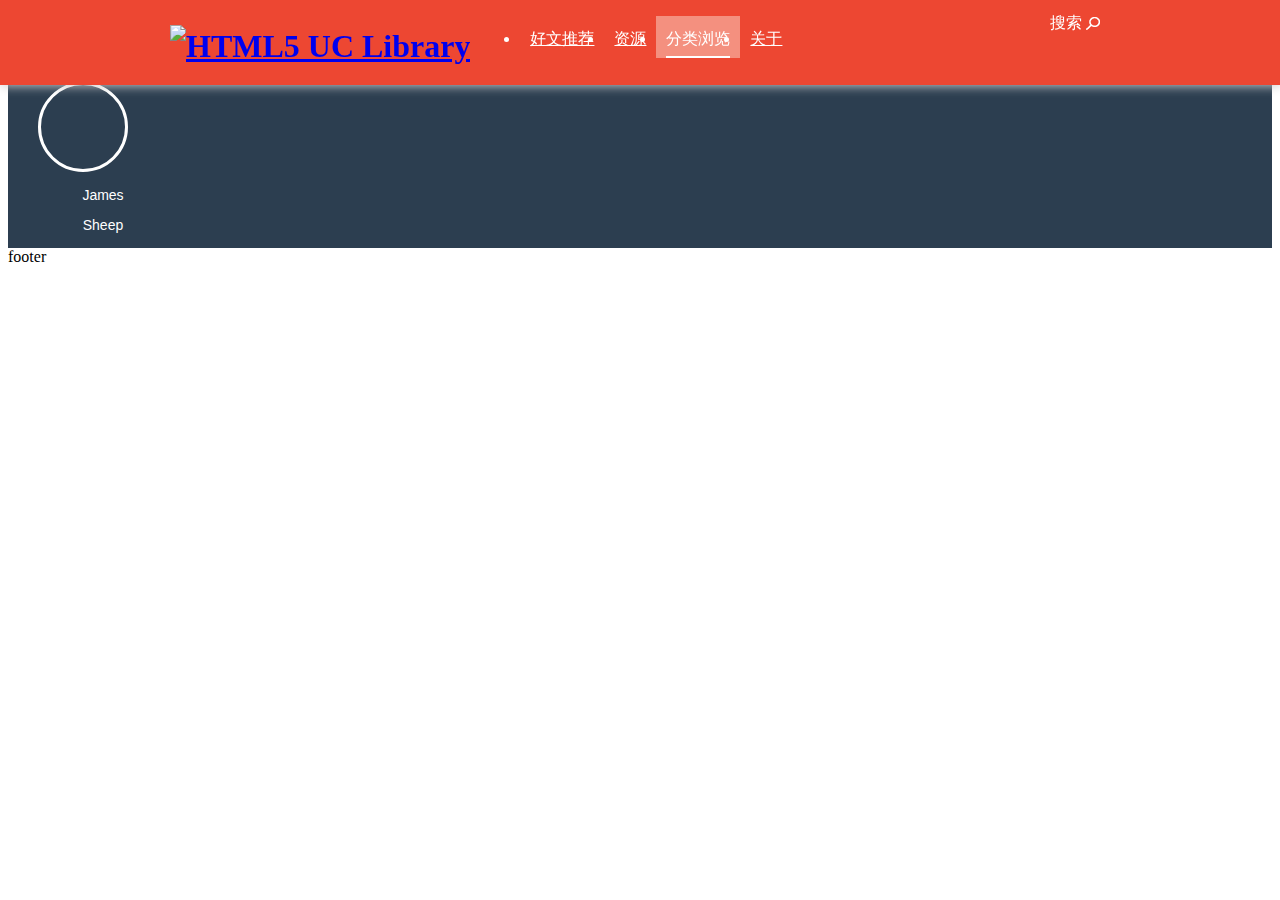
==== index.html @ d78fbace "daily regular commit" ====
<!DOCTYPE html>
<!--[if lt IE 7]>      <html class="no-js lt-ie9 lt-ie8 lt-ie7"> <![endif]-->
<!--[if IE 7]>         <html class="no-js lt-ie9 lt-ie8"> <![endif]-->
<!--[if IE 8]>         <html class="no-js lt-ie9"> <![endif]-->
<!--[if gt IE 8]><!-->
<html class="no-js"> <!--<![endif]-->
<head>
    <meta charset="gbk"/>
    <meta http-equiv="X-UA-Compatible" content="IE=edge">
    <title></title>
    <meta name="description" content=""/>
    <meta name="keywords" content=""/>
    <link rel="stylesheet" href="http://style.china.alibaba.com/fdevlib/css/fdev-v4/core/fdev-float.css">
    <link rel="stylesheet" href="css/main.css">
    <script src="http://style.china.alibaba.com/fdevlib/js/fdev-v4/core/fdev-min.js"></script>
</head>
<body>
    <header>
        <div class="header-inner">
            <h1><a href="#" title="HTML5 UC Library"><img src="http://img.china.alibaba.com/cms/upload/2013/521/795/1597125_823742341.png" alt="HTML5 UC Library"></a></h1>
            <nav>
                <ul>
                    <li><a href="#">�����Ƽ�</a></li>
                    <li><a href="#">��Դ</a></li>
                    <li class="current"><a href="#">�������</a></li>
                    <li><a href="#">����</a></li>
                </ul>
            </nav>
            <div class="search">
                <div class="trigger">
                    <span>����</span>
                    <img src="[data-uri]" width="14" height="14" alt="">
                </div>
            </div>
        </div>
    </header>
    <div id="content">
        <div id="content-inner" class="screen">
            <section class="row">
                <div class="case">
                    <div class="user">
                        <dl>
                            <dt><img src="http://img.china.alibaba.com/cms/upload/2013/421/795/1597124_823742341.jpg" alt=""></dt>
                            <dd class="name">James Sheep</dd>
                        </dl>
                    </div>
                </div>
            </section>
        </div>
    </div>
    <footer>footer</footer>
</body>
</html>
---- css/main.css ----
header {
    background: #ed4732;
    width: 100%;
    position: fixed;
    left: 0;
    top: 0;
    z-index: 10;
    box-shadow: 1px 1px 10px #ccc;

}
header .header-inner {
    width: 940px;
    height: 42px;
    margin: 0 auto;
    color: #fff;
    font-size: 16px;
    font-family: \5FAE\8F6F\96C5\9ED1, /* ΢���źڣ�Ĭ������������� */
                     \9 ED1\4F53, /* ���壬win���滻���� */ \6587\6CC9\9A7F\6B63\9ED1\4F53, /* ��Ȫ�������壬unix/linux���滻���� */ \534E\6587\7EC6\9ED1; /* ����ϸ�ڣ�mac os���滻���� */
}
header h1 {
    float: left;
    height: 42px;
    line-height: 42px;
    margin-right: 10px;
}
header h1 img {
    vertical-align: middle;
}
header nav {
    float: left;
}
header li {
    float: left;
    padding: 0 10px;
}
header li a {
    display: block;
    height: 40px;
    line-height: 46px;
}
header li a:link,
header li a:visited {
    color: #fff;
}
header li a:hover {
    color: #fff;
    text-decoration: none;
    border-bottom: 2px solid #fff;
}
header li.current {
    background-color: #f4907f;
}
header li.current a:link,
header li.current a:visited,
header li.current a:hover {
    text-decoration: none;
    border-bottom: 2px solid #fff;
}
header .search {
    float: right;
    height: 42px;
    padding: 0 10px;
    cursor: pointer;
}
header .search:active {
    background-color: #f4907f;
}
header .search span {
    float: left;
    height: 40px;
    line-height: 46px;
    margin-right: 4px;
}
header .search img {
    float: left;
    margin-top: 17px;
}

#content {
    margin-top: 44px;
}

section.row {
    zoom: 1;
}
section.row:after {display:block;clear:both;height:0;content:"\0020";}

div.case {
    zoom: 1;
    background-color: #2c3e50;
}
div.case:after {display:block;clear:both;height:0;content:"\0020";}
.case .user {
    float: left;
    padding: 22px 20px;
    width: 110px;
    overflow: hidden;
    color: #fff;
}
.case .user dt {
    border: 3px solid #ffffff;
    display: block;
    width: 84px;
    height: 84px;
    overflow: hidden;
    margin: 0 auto;
    -webkit-border-radius: 50%;
    -moz-border-radius: 50%;
    border-radius: 50%;
}
.case .user dt img {
    vertical-align: middle;
}
.case .user dd.name {
    height: 30px;
    line-height: 30px;
    margin-top: 8px;
    font-size: 14px;
    font-family: Monaco, "Helvetica Neue", Helvetica, Arial, sans-serif;
    text-align: center;
}
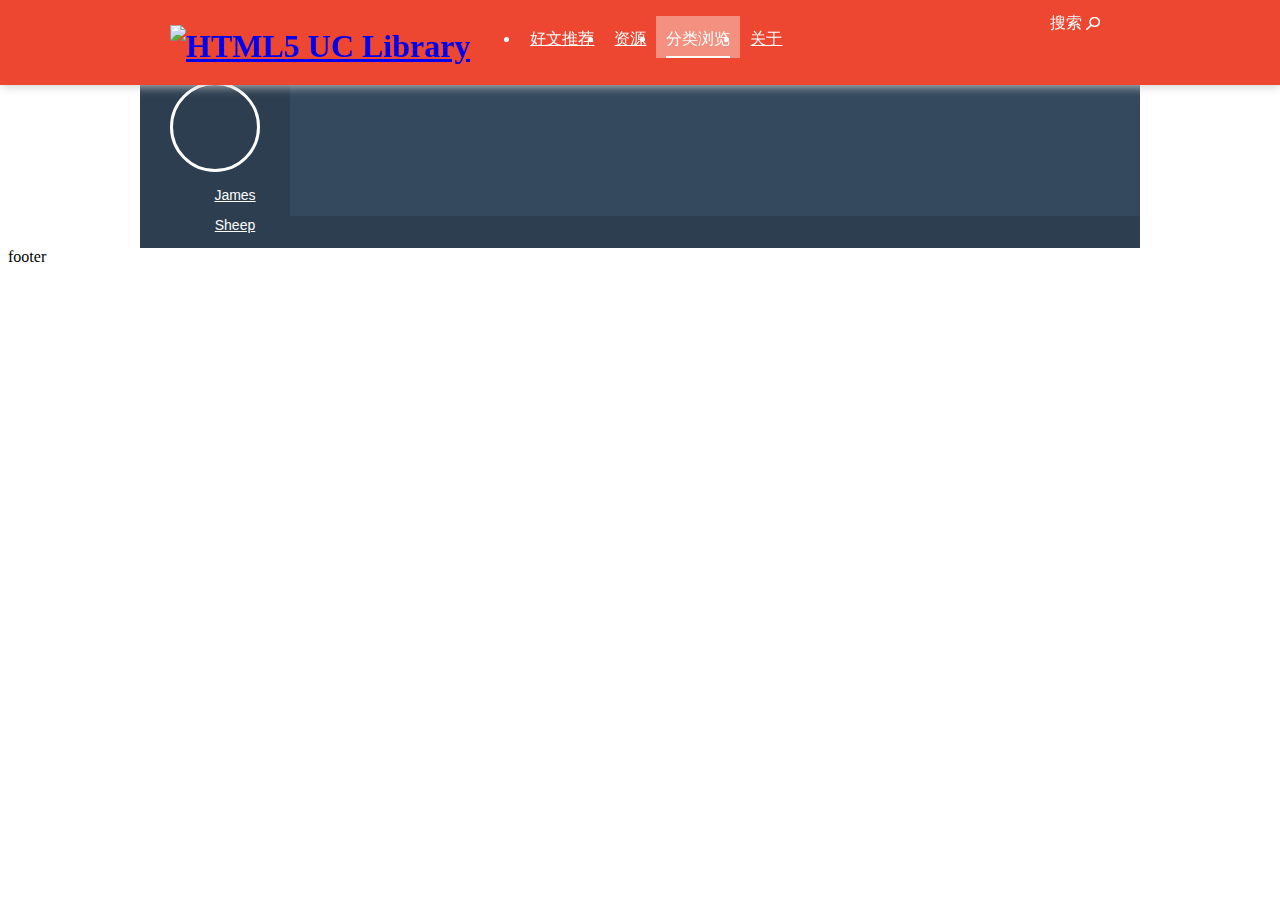
==== commit 1607e1c5: "regular commit" ====
--- a/index.html
+++ b/index.html
@@ -41,8 +41,11 @@
                     <div class="user">
                         <dl>
                             <dt><img src="http://img.china.alibaba.com/cms/upload/2013/421/795/1597124_823742341.jpg" alt=""></dt>
-                            <dd class="name">James Sheep</dd>
+                            <dd class="name"><a href="#">James Sheep</a></dd>
                         </dl>
+                    </div>
+                    <div class="main">
+                        hello
                     </div>
                 </div>
             </section>
--- a/css/main.css
+++ b/css/main.css
@@ -79,7 +79,10 @@
 #content {
     margin-top: 44px;
 }
-
+.screen {
+    width: 1000px;
+    margin: 0 auto;
+}
 section.row {
     zoom: 1;
 }
@@ -118,4 +121,19 @@
     font-size: 14px;
     font-family: Monaco, "Helvetica Neue", Helvetica, Arial, sans-serif;
     text-align: center;
+}
+.case .user dd.name a:link,
+.case .user dd.name a:visited {
+    color: #fff;
+}
+.case .user dd.name a:hover {
+    color: #1abc9c;
+    text-decoration: underline;
+}
+.case .main {
+    margin-left: 150px;
+    min-height: 132px;
+    background-color: #34495e;
+    overflow: hidden;
+    padding: 20px;
 }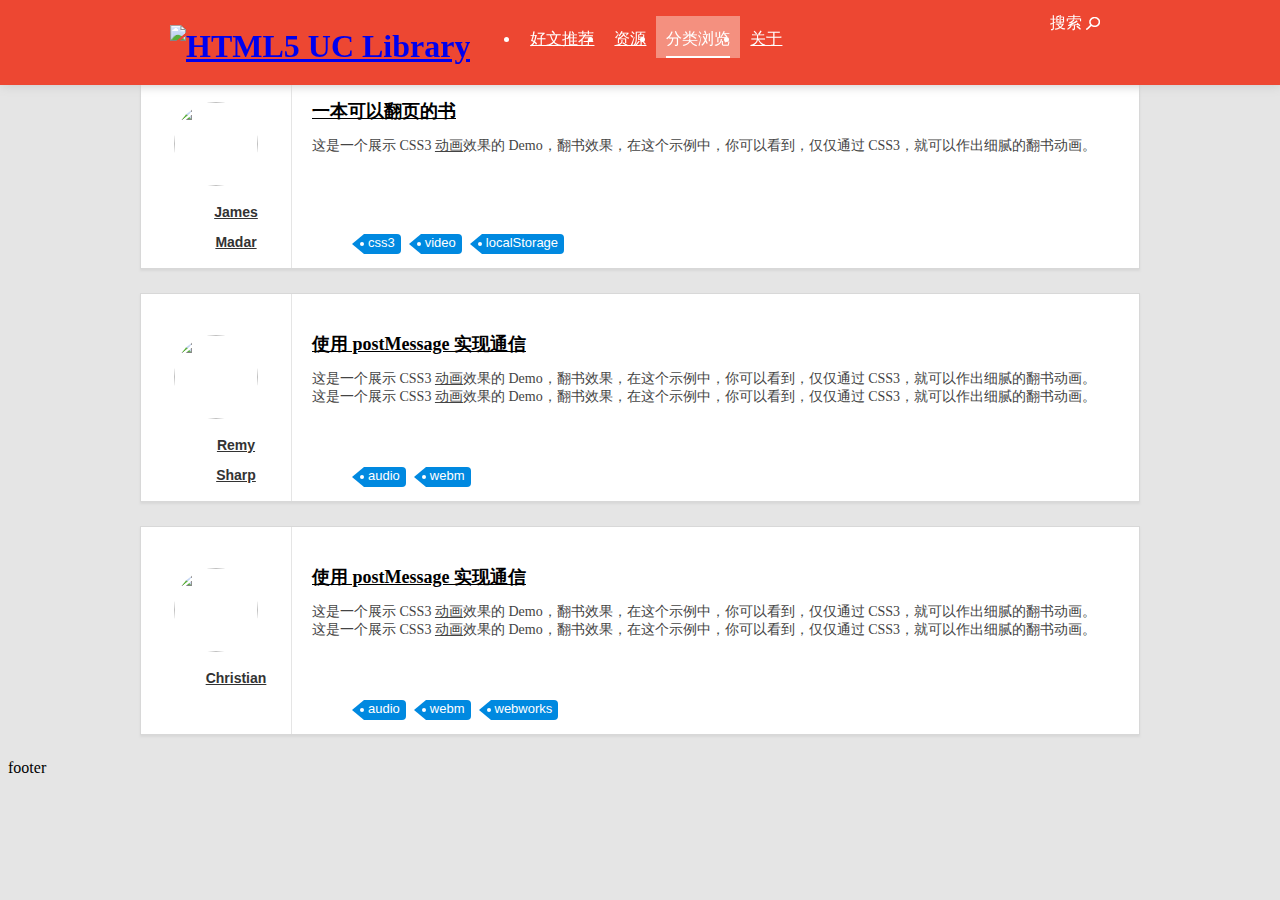
==== commit dc2ba134: "add case style" ====
--- a/index.html
+++ b/index.html
@@ -41,11 +41,91 @@
                     <div class="user">
                         <dl>
                             <dt><img src="http://img.china.alibaba.com/cms/upload/2013/421/795/1597124_823742341.jpg" alt=""></dt>
-                            <dd class="name"><a href="#">James Sheep</a></dd>
+                            <dd class="name"><a href="#">James Madar</a></dd>
                         </dl>
                     </div>
                     <div class="main">
-                        hello
+                        <div class="post">
+                            <h3><a href="#">һ�����Է�ҳ����</a></h3>
+                            <p>����һ��չʾ CSS3 <a href="#">����</a>Ч���� Demo������Ч���������ʾ���У�����Կ���������ͨ�� CSS3���Ϳ�������ϸ��ķ��鶯����</p>
+                        </div>
+                        <div class="info fd-clr">
+                            <div class="tags">
+                                <ul>
+                                    <li><a href="#">css3</a></li>
+                                    <li><a href="#">video</a></li>
+                                    <li><a href="#">localStorage</a></li>
+                                </ul>
+                            </div>
+                        </div>
+                        <div class="browser-support">
+                            <ul>
+                                <li class="ie" title="IE 10"></li>
+                                <li class="chrome" title="Chrome 24"></li>
+                                <li class="firefox" title="Firefox 23"></li>
+                                <li class="safari" title="Safari 5"></li>
+                            </ul>
+                        </div>
+                    </div>
+                </div>
+                <div class="case">
+                    <div class="user">
+                        <dl>
+                            <dt><img src="http://img.china.alibaba.com/cms/upload/2013/420/895/1598024_823742341.jpg" alt=""></dt>
+                            <dd class="name"><a href="#">Remy Sharp</a></dd>
+                        </dl>
+                    </div>
+                    <div class="main">
+                        <div class="post">
+                            <h3><a href="#">ʹ�� postMessage ʵ��ͨ��</a></h3>
+                            <p>����һ��չʾ CSS3 <a href="#">����</a>Ч���� Demo������Ч���������ʾ���У�����Կ���������ͨ�� CSS3���Ϳ�������ϸ��ķ��鶯��������һ��չʾ CSS3 <a href="#">����</a>Ч���� Demo������Ч���������ʾ���У�����Կ���������ͨ�� CSS3���Ϳ�������ϸ��ķ��鶯����</p>
+                        </div>
+                        <div class="info fd-clr">
+                            <div class="tags">
+                                <ul>
+                                    <li><a href="#">audio</a></li>
+                                    <li><a href="#">webm</a></li>
+                                </ul>
+                            </div>
+                        </div>
+                        <div class="browser-support">
+                            <ul>
+                                <li class="chrome" title="Chrome 24"></li>
+                                <li class="firefox" title="Firefox 23"></li>
+                                <li class="safari" title="Safari 5"></li>
+                            </ul>
+                        </div>
+                    </div>
+                </div>
+                <div class="case">
+                    <div class="user">
+                        <dl>
+                            <dt><img src="http://img.china.alibaba.com/cms/upload/2013/320/895/1598023_823742341.png" alt=""></dt>
+                            <dd class="name"><a href="#">Christian</a></dd>
+                        </dl>
+                    </div>
+                    <div class="main">
+                        <div class="post">
+                            <h3><a href="#">ʹ�� postMessage ʵ��ͨ��</a></h3>
+                            <p>����һ��չʾ CSS3 <a href="#">����</a>Ч���� Demo������Ч���������ʾ���У�����Կ���������ͨ�� CSS3���Ϳ�������ϸ��ķ��鶯��������һ��չʾ CSS3 <a href="#">����</a>Ч���� Demo������Ч���������ʾ���У�����Կ���������ͨ�� CSS3���Ϳ�������ϸ��ķ��鶯����</p>
+                        </div>
+                        <div class="info fd-clr">
+                            <div class="tags">
+                                <ul>
+                                    <li><a href="#">audio</a></li>
+                                    <li><a href="#">webm</a></li>
+                                    <li><a href="#">webworks</a></li>
+                                </ul>
+                            </div>
+                        </div>
+                        <div class="browser-support">
+                            <ul>
+                                <li class="ie" title="IE 10"></li>
+                                <li class="chrome" title="Chrome 24"></li>
+                                <li class="firefox" title="Firefox 23"></li>
+                                <li class="safari" title="Safari 5"></li>
+                            </ul>
+                        </div>
                     </div>
                 </div>
             </section>
--- a/css/main.css
+++ b/css/main.css
@@ -1,3 +1,7 @@
+html,
+body {
+    background-color: #E5E5E5;
+}
 header {
     background: #ed4732;
     width: 100%;
@@ -16,6 +20,8 @@
     font-size: 16px;
     font-family: \5FAE\8F6F\96C5\9ED1, /* ΢���źڣ�Ĭ������������� */
                      \9 ED1\4F53, /* ���壬win���滻���� */ \6587\6CC9\9A7F\6B63\9ED1\4F53, /* ��Ȫ�������壬unix/linux���滻���� */ \534E\6587\7EC6\9ED1; /* ����ϸ�ڣ�mac os���滻���� */
+    font-family: \5FAE\8F6F\96C5\9ED1, /* ΢���źڣ�Ĭ������������� */
+                     \9 ED1\4F53, /* ���壬win���滻���� */ \6587\6CC9\9A7F\6B63\9ED1\4F53, /* ��Ȫ�������壬unix/linux���滻���� */ \534E\6587\7EC6\9ED1; /* ����ϸ�ڣ�mac os���滻���� */
 }
 header h1 {
     float: left;
@@ -77,7 +83,7 @@
 }
 
 #content {
-    margin-top: 44px;
+    margin-top: 60px;
 }
 .screen {
     width: 1000px;
@@ -90,7 +96,12 @@
 
 div.case {
     zoom: 1;
-    background-color: #2c3e50;
+    margin-bottom: 24px;
+    border: 1px solid #d8d8d8;
+    background-color: #fff;
+    -moz-box-shadow: 0px 2px 2px #1a1a1a;
+    -webkit-box-shadow: 0px 2px 2px #1a1a1a;
+    box-shadow: 0px 2px 2px #d8d8d8;
 }
 div.case:after {display:block;clear:both;height:0;content:"\0020";}
 .case .user {
@@ -112,6 +123,8 @@
     border-radius: 50%;
 }
 .case .user dt img {
+    width: 84px;
+    height: 84px;
     vertical-align: middle;
 }
 .case .user dd.name {
@@ -119,21 +132,143 @@
     line-height: 30px;
     margin-top: 8px;
     font-size: 14px;
-    font-family: Monaco, "Helvetica Neue", Helvetica, Arial, sans-serif;
+    font-weight: bold;
+    font-family: Roboto, Monaco, "Helvetica Neue", Helvetica, Arial, sans-serif;
     text-align: center;
 }
 .case .user dd.name a:link,
 .case .user dd.name a:visited {
-    color: #fff;
+    color: #333;
 }
 .case .user dd.name a:hover {
     color: #1abc9c;
     text-decoration: underline;
 }
 .case .main {
+    position: relative;
     margin-left: 150px;
-    min-height: 132px;
-    background-color: #34495e;
-    overflow: hidden;
-    padding: 20px;
+    overflow: hidden;
+    padding: 20px 30px 14px 20px;
+    border-left: 1px solid #E5E5E5;
+}
+.case .post {
+    min-height: 118px;
+}
+.case .post h3 {
+    font-size: 18px;
+    font-family: \5FAE\8F6F\96C5\9ED1, /* ΢���źڣ�Ĭ������������� */
+                     \9 ED1\4F53, /* ���壬win���滻���� */ \6587\6CC9\9A7F\6B63\9ED1\4F53, /* ��Ȫ�������壬unix/linux���滻���� */ \534E\6587\7EC6\9ED1; /* ����ϸ�ڣ�mac os���滻���� */
+    margin-bottom: 10px;
+}
+.case .post h3 a:link,
+.case .post h3 a:visited {
+    color: #000;
+}
+.case .post p {
+    font-size: 14px;
+    color: #444;
+}
+.case .post p a:link,
+.case .post p a:visited {
+    color: #444;
+}
+.case .post p a:hover {
+    color: #427fed;
+    text-decoration: underline;
+}
+.case .tags {
+    float: left;
+    margin-left: 12px;
+    font-family: "Helvetica Neue","HelveticaNeue",Helvetica,Arial,sans-serif;
+}
+.case .tags li {
+    float: left;
+    display: inline;
+    margin-right: 20px;
+}
+.case .tags li a {
+    position: relative;
+    display: inline-block;
+    height: 20px;
+    line-height: 18px;
+    padding: 0 6px 0 4px;
+    font-size: 13px;
+    background-color: #0089e0;
+    -webkit-border-radius: 0 4px 4px 0;
+    -moz-border-radius: 0 4px 4px 0;
+    -ms-border-radius: 0 4px 4px 0;
+    border-radius: 0 4px 4px 0;
+}
+.case .tags li a:link,
+.case .tags li a:visited,
+.case .tags li a:hover {
+    color: #fff;
+    text-decoration: none;
+}
+.case .tags li a:hover {
+    -moz-box-shadow: 3px 4px 4px #008ae0;
+    -webkit-box-shadow: 3px 4px 4px #008ae0;
+    box-shadow: 3px 4px 4px #999;
+}
+.case .tags li a:before {
+    position: absolute;
+    top: 0;
+    left: -12px;
+    content: "\0020";
+    width:0;
+    height:0;
+    overflow: hidden;
+    font-size: 0;
+    border-style: solid;
+    border-width: 10px 12px 10px 0;
+    border-color: transparent #0089e0 transparent transparent;
+}
+.case .tags li a:after {
+    position: absolute;
+    top: 8px;
+    left: -4px;
+    content: "\0020";
+    width: 4px;
+    height: 4px;
+    overflow: hidden;
+    font-size: 0;
+    background-color: #fff;
+    -webkit-border-radius: 50%;
+    -moz-border-radius: 50%;
+    -ms-border-radius: 50%;
+    border-radius: 50%;
+}
+.case .browser-support {
+    position: absolute;
+    top: 25px;
+    right: 12px;
+    width: 16px;
+    overflow: hidden;
+}
+.case .browser-support li {
+    display: block;
+    width: 16px;
+    height: 16px;
+    overflow: hidden;
+    margin-bottom: 8px;
+    background-color: red;
+    cursor: default;
+    background: url(http://img.china.alibaba.com/cms/upload/2013/000/895/1598000_823742341.gif) no-repeat;
+}
+.case .browser-support li:hover {
+    -webkit-transform: rotate(30deg);
+    -moz-transform: rotate(30deg);
+    transform: rotate(30deg);
+}
+.case .browser-support li.ie {
+    background-position: -32px 0;
+}
+.case .browser-support li.chrome {
+    background-position: -64px 0;
+}
+.case .browser-support li.firefox {
+    background-position: -48px 0;
+}
+.case .browser-support li.safari {
+    background-position: 0 0;
 }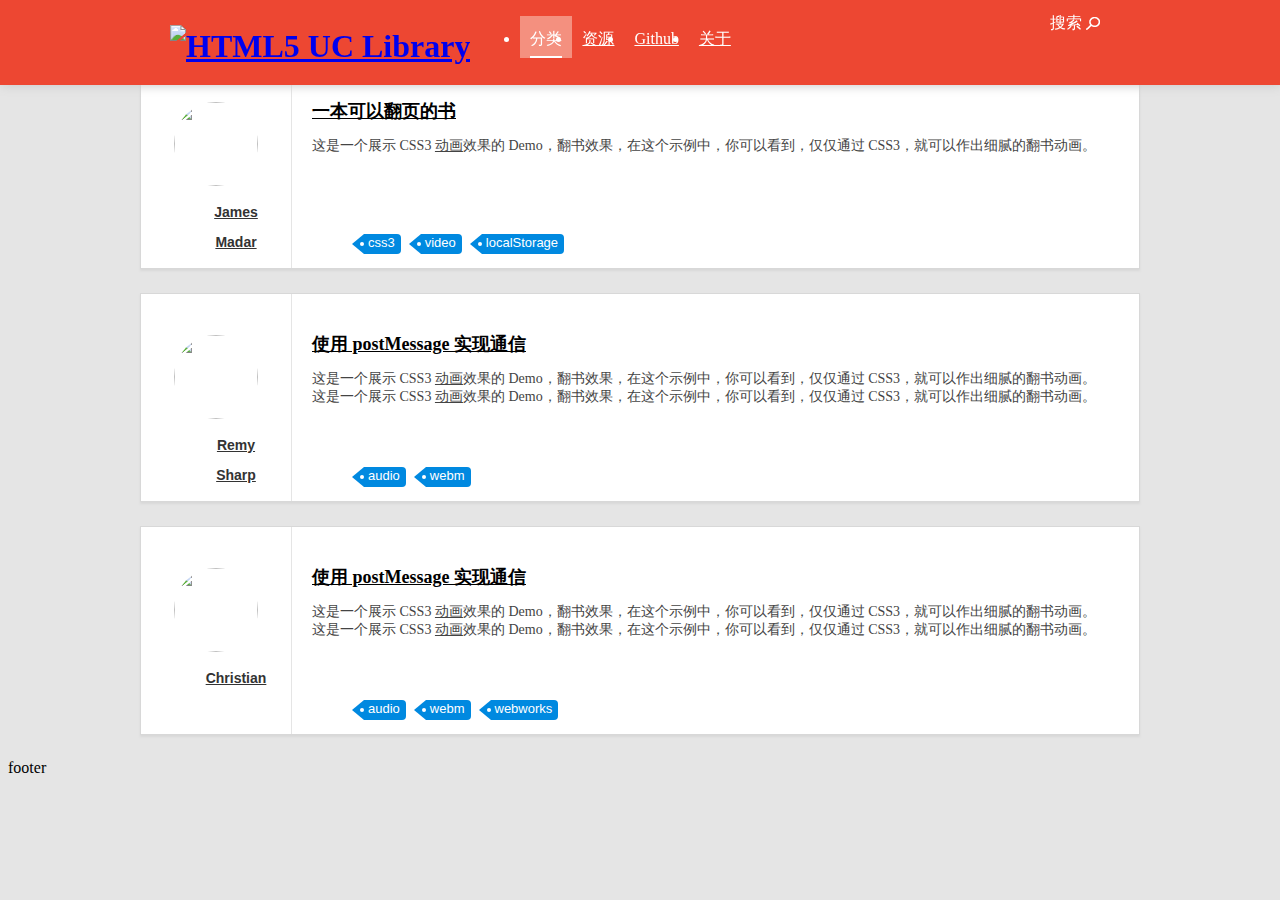
==== commit a370dc64: "regular commit" ====
--- a/index.html
+++ b/index.html
@@ -20,9 +20,9 @@
             <h1><a href="#" title="HTML5 UC Library"><img src="http://img.china.alibaba.com/cms/upload/2013/521/795/1597125_823742341.png" alt="HTML5 UC Library"></a></h1>
             <nav>
                 <ul>
-                    <li><a href="#">�����Ƽ�</a></li>
+                    <li class="current"><a href="#">����</a></li>
                     <li><a href="#">��Դ</a></li>
-                    <li class="current"><a href="#">�������</a></li>
+                    <li class="github"><a href="#">Github</a></li>
                     <li><a href="#">����</a></li>
                 </ul>
             </nav>
